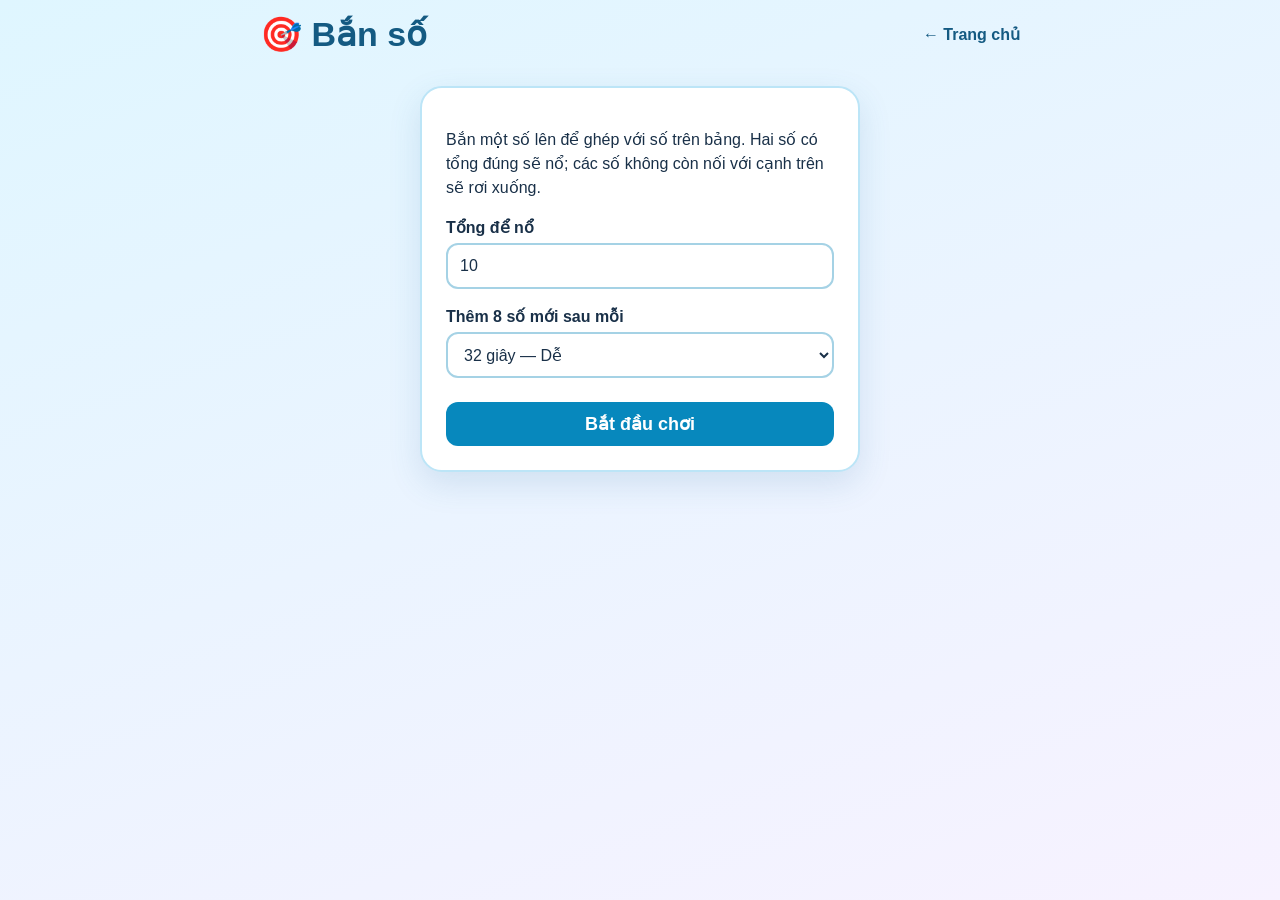
==== ban-so.html @ beb56f99 "Add number shooting game" ====
<!doctype html>
<html lang="vi">
<head>
  <meta charset="utf-8">
  <meta name="viewport" content="width=device-width, initial-scale=1">
  <title>Bắn số — Hỗ trợ học tập</title>
  <style>
    * { box-sizing: border-box; }
    body { margin: 0; min-height: 100dvh; font-family: Arial, Helvetica, sans-serif; color: #193048; background: linear-gradient(160deg, #dff6ff, #f7f2ff); }
    main { width: min(100% - 24px, 760px); margin: auto; padding: 14px 0 20px; }
    .top { display: flex; align-items: center; justify-content: space-between; gap: 12px; margin-bottom: 12px; }
    h1 { margin: 0; font-size: clamp(24px, 5vw, 34px); color: #145a82; }
    a { color: #145a82; font-weight: 700; text-decoration: none; }
    a:hover { text-decoration: underline; }
    .card { background: #fff; border: 2px solid #bce5f7; border-radius: 22px; box-shadow: 0 12px 32px #3975a326; }
    #setup { max-width: 440px; margin: 32px auto; padding: 24px; }
    #setup p { line-height: 1.5; }
    label { display: block; margin: 18px 0 6px; font-weight: 700; }
    input, select, button { font: inherit; }
    input, select { width: 100%; min-height: 46px; padding: 10px 12px; border: 2px solid #a5d2e5; border-radius: 12px; background: #fff; color: #193048; }
    input:focus-visible, select:focus-visible, button:focus-visible, a:focus-visible { outline: 3px solid #f8aa39; outline-offset: 2px; }
    button { min-height: 44px; border: 0; border-radius: 12px; padding: 9px 16px; background: #d8f1fd; color: #145a82; font-weight: 700; cursor: pointer; }
    button:hover { filter: brightness(.96); }
    .primary { background: #0788bd; color: white; }
    #setup .primary { display: block; width: 100%; margin-top: 24px; font-size: 18px; }
    #game { text-align: center; }
    .hud { display: flex; align-items: center; justify-content: center; flex-wrap: wrap; gap: 8px 16px; margin: 4px 0 10px; font-weight: 700; }
    .hud span { white-space: nowrap; }
    .hud button { min-height: 36px; padding: 6px 12px; }
    .board { position: relative; width: min(100%, 440px, max(280px, calc(61.538dvh - 117px))); margin: auto; border: 4px solid #257aa8; border-radius: 18px; overflow: hidden; background: #ecfaff; box-shadow: 0 14px 28px #17426933; }
    canvas { display: block; width: 100%; aspect-ratio: 16 / 26; height: auto; touch-action: none; cursor: crosshair; }
    .controls { display: flex; justify-content: center; gap: 10px; margin: 10px 0 4px; }
    .controls button { min-width: 60px; font-size: 20px; }
    #fire { min-width: 120px; }
    .hint { margin: 6px 0 0; color: #506b7e; font-size: 14px; }
    .result { position: absolute; inset: 0; display: grid; place-items: center; padding: 16px; background: #0d3459ae; }
    .result-box { width: min(100%, 320px); padding: 24px; background: white; border-radius: 20px; }
    .result-box h2 { margin: 0 0 8px; }
    .result-box p { margin: 0 0 18px; }
    [hidden] { display: none !important; }
    @media (max-width: 480px) { main { padding-top: 10px; } .top { margin-bottom: 6px; } .hint { font-size: 12px; } }
  </style>
</head>
<body>
  <main>
    <header class="top">
      <h1>🎯 Bắn số</h1>
      <a href="index.html">← Trang chủ</a>
    </header>

    <form id="setup" class="card">
      <p>Bắn một số lên để ghép với số trên bảng. Hai số có tổng đúng sẽ nổ; các số không còn nối với cạnh trên sẽ rơi xuống.</p>
      <label for="target">Tổng để nổ</label>
      <input id="target" type="number" min="2" max="99" step="1" value="10" inputmode="numeric" required>
      <label for="difficulty">Thêm 8 số mới sau mỗi</label>
      <select id="difficulty">
        <option value="32">32 giây — Dễ</option>
        <option value="26">26 giây — Vừa</option>
        <option value="20">20 giây — Khó</option>
      </select>
      <button class="primary" type="submit">Bắt đầu chơi</button>
    </form>

    <section id="game" hidden aria-label="Trò chơi bắn số">
      <div class="hud">
        <span>Tổng: <strong id="goal">10</strong></span>
        <span>Số mới sau: <strong id="countdown">32</strong>s</span>
        <span>Đạn: <strong id="ammo">1</strong></span>
        <button id="settings" type="button">Cài đặt</button>
      </div>
      <div class="board">
        <canvas id="field" width="320" height="520" aria-label="Bảng chơi 16 ô ngang, 26 ô dọc. Chạm vào cột để bắn."></canvas>
        <div id="result" class="result" hidden>
          <div class="result-box">
            <h2 id="result-title"></h2>
            <p id="result-text"></p>
            <button id="again" class="primary" type="button">Chơi lại</button>
          </div>
        </div>
      </div>
      <div class="controls">
        <button id="left" type="button" aria-label="Chuyển ống bắn sang trái">◀</button>
        <button id="fire" class="primary" type="button">Bắn ↑</button>
        <button id="right" type="button" aria-label="Chuyển ống bắn sang phải">▶</button>
      </div>
      <p class="hint">Giữ và rê để ngắm, thả để bắn. Đường xanh lá sẽ nổ, cam sẽ dính lại, xanh dương là cột trống. Trên PC: ← → và phím cách.</p>
    </section>
  </main>
  <script>
    const COLS = 8, ROWS = 13, SIZE = 40, WIDTH = 320, HEIGHT = 520;
    const canvas = document.getElementById('field');
    const ctx = canvas.getContext('2d');
    const setup = document.getElementById('setup');
    const game = document.getElementById('game');
    const result = document.getElementById('result');
    const countdown = document.getElementById('countdown');
    const ammo = document.getElementById('ammo');
    const colors = ['#f45f80', '#f5aa35', '#42b9aa', '#638cf1', '#a475e3', '#e978bd'];
    let grid, falling = [], bursts = [], shot = null, lane = 3, nextValue = 1;
    let target = 10, interval = 32, remaining = 32, playing = false, lastFrame = 0, resultDelay = 0;
    let aimingPointer = null;

    const randomValue = () => 1 + Math.floor(Math.random() * (target - 1));
    const center = (index) => index * SIZE + SIZE / 2;

    function exposedNumbers() {
      const exposed = [];
      for (let col = 0; col < COLS; col++) {
        for (let row = ROWS - 1; row >= 0; row--) {
          if (grid[row][col] !== null) {
            exposed.push(grid[row][col]);
            break;
          }
        }
      }
      return exposed;
    }

    function chooseShot() {
      const exposed = exposedNumbers();
      return target - exposed[Math.floor(Math.random() * exposed.length)];
    }

    function refreshAmmo() {
      if (!exposedNumbers().includes(target - nextValue)) nextValue = chooseShot();
      ammo.textContent = nextValue;
    }

    function addRow() {
      // Hàng mới không kích hoạt nổ; chỉ va chạm với đạn mới kích hoạt ghép số.
      for (let row = ROWS - 1; row > 0; row--) grid[row] = grid[row - 1];
      grid[0] = Array.from({ length: COLS }, randomValue);
      if (grid[ROWS - 1].some(value => value !== null)) finish(false);
      else refreshAmmo();
    }

    function dropLoose() {
      const connected = new Set(), queue = [];
      for (let col = 0; col < COLS; col++) if (grid[0][col] !== null) {
        const key = col;
        connected.add(key);
        queue.push([0, col]);
      }
      for (let i = 0; i < queue.length; i++) {
        const [row, col] = queue[i];
        for (const [r, c] of [[row - 1, col], [row + 1, col], [row, col - 1], [row, col + 1]]) {
          const key = r * COLS + c;
          if (r < 0 || r >= ROWS || c < 0 || c >= COLS || grid[r][c] === null || connected.has(key)) continue;
          connected.add(key);
          queue.push([r, c]);
        }
      }
      for (let row = 0; row < ROWS; row++) for (let col = 0; col < COLS; col++) {
        if (grid[row][col] !== null && !connected.has(row * COLS + col)) {
          falling.push({ col, y: center(row), value: grid[row][col], speed: 80 + Math.random() * 80 });
          grid[row][col] = null;
        }
      }
      return connected.size;
    }

    function finish(won) {
      playing = false;
      shot = null;
      document.getElementById('result-title').textContent = won ? 'Chiến thắng! 🎉' : 'Hết lượt rồi!';
      document.getElementById('result-text').textContent = won
        ? 'Bạn đã làm sạch tất cả số nối với cạnh trên.'
        : 'Một số đã chạm cạnh dưới. Thử lại nhé!';
      resultDelay = won && falling.length ? 0.65 : 0;
      result.hidden = resultDelay > 0;
    }

    function start() {
      target = Number(document.getElementById('target').value);
      interval = Number(document.getElementById('difficulty').value);
      remaining = interval;
      grid = Array.from({ length: ROWS }, () => Array(COLS).fill(null));
      for (let row = 0; row < 3; row++) grid[row] = Array.from({ length: COLS }, randomValue);
      falling = []; bursts = []; shot = null; lane = 3;
      aimingPointer = null;
      resultDelay = 0;
      nextValue = chooseShot();
      playing = true;
      lastFrame = performance.now();
      document.getElementById('goal').textContent = target;
      countdown.textContent = interval;
      ammo.textContent = nextValue;
      result.hidden = true;
      setup.hidden = true;
      game.hidden = false;
    }

    function shoot() {
      if (!playing || shot) return;
      shot = { col: lane, y: center(ROWS - 2), value: nextValue };
      nextValue = chooseShot();
      ammo.textContent = nextValue;
    }

    function hit(row, col) {
      if (shot.value + grid[row][col] !== target) {
        const landingRow = row + 1;
        if (landingRow >= ROWS) return finish(false);
        if (landingRow === ROWS - 1) return finish(false);
        const neighbor = [col - 1, col + 1].find(other =>
          other >= 0 && other < COLS && grid[landingRow][other] !== null &&
          shot.value + grid[landingRow][other] === target);
        if (neighbor === undefined) {
          grid[landingRow][col] = shot.value;
          shot = null;
          refreshAmmo();
          return;
        }
        row = landingRow;
        col = neighbor;
      }
      bursts.push({ x: center(col), y: center(row), age: 0 });
      grid[row][col] = null;
      shot = null;
      if (dropLoose() === 0) return finish(true);
      refreshAmmo();
    }

    function update(dt) {
      remaining -= dt;
      while (remaining <= 0 && playing) {
        addRow();
        remaining += interval;
      }
      countdown.textContent = Math.max(0, Math.ceil(remaining));
      if (!playing || !shot) return;
      shot.y -= 360 * Math.min(dt, 0.05);
      for (let row = ROWS - 1; row >= 0; row--) {
        if (grid[row][shot.col] !== null && shot.y - center(row) <= 36) {
          hit(row, shot.col);
          return;
        }
      }
      if (shot.y <= center(0)) {
        grid[0][shot.col] = shot.value;
        shot = null;
        refreshAmmo();
      }
    }

    function drawBall(x, y, value, alpha = 1) {
      ctx.globalAlpha = alpha;
      ctx.beginPath();
      ctx.arc(x, y, 18, 0, Math.PI * 2);
      ctx.fillStyle = colors[value % colors.length];
      ctx.fill();
      ctx.lineWidth = 2;
      ctx.strokeStyle = '#ffffff';
      ctx.stroke();
      ctx.fillStyle = '#ffffff';
      ctx.font = value >= 10 ? 'bold 18px Arial' : 'bold 22px Arial';
      ctx.textAlign = 'center';
      ctx.textBaseline = 'middle';
      ctx.fillText(value, x, y + 1);
      ctx.globalAlpha = 1;
    }

    function draw() {
      ctx.fillStyle = '#eaf8ff';
      ctx.fillRect(0, 0, WIDTH, HEIGHT);
      ctx.strokeStyle = '#cce9f6';
      ctx.lineWidth = 1;
      for (let x = SIZE / 2; x < WIDTH; x += SIZE / 2) { ctx.beginPath(); ctx.moveTo(x, 0); ctx.lineTo(x, HEIGHT); ctx.stroke(); }
      for (let y = SIZE / 2; y < HEIGHT; y += SIZE / 2) { ctx.beginPath(); ctx.moveTo(0, y); ctx.lineTo(WIDTH, y); ctx.stroke(); }
      ctx.fillStyle = '#ff8b8b';
      ctx.fillRect(0, HEIGHT - 3, WIDTH, 3);
      if (!grid) return;
      let guideRow = -1, guideColor = '#2980b9';
      if (playing) {
        for (let row = ROWS - 1; row >= 0; row--) if (grid[row][lane] !== null) { guideRow = row; break; }
        if (guideRow >= 0) guideColor = nextValue + grid[guideRow][lane] === target ? '#138a51' : '#b96712';
        const x = center(lane);
        ctx.beginPath();
        ctx.moveTo(x, HEIGHT - 34);
        ctx.lineTo(x, guideRow >= 0 ? center(guideRow) + 20 : 10);
        ctx.setLineDash([8, 6]);
        ctx.strokeStyle = guideColor;
        ctx.lineWidth = 4;
        ctx.stroke();
        ctx.setLineDash([]);
      }
      for (let row = 0; row < ROWS; row++) for (let col = 0; col < COLS; col++) {
        if (grid[row][col] !== null) drawBall(center(col), center(row), grid[row][col]);
      }
      if (guideRow >= 0) {
        ctx.beginPath();
        ctx.arc(center(lane), center(guideRow), 21, 0, Math.PI * 2);
        ctx.strokeStyle = guideColor;
        ctx.lineWidth = 3;
        ctx.stroke();
      }
      for (const ball of falling) drawBall(center(ball.col), ball.y, ball.value);
      for (const burst of bursts) {
        ctx.beginPath();
        ctx.arc(burst.x, burst.y, 20 + burst.age * 90, 0, Math.PI * 2);
        ctx.strokeStyle = `rgba(255, 123, 47, ${Math.max(0, 1 - burst.age * 2)})`;
        ctx.lineWidth = 5;
        ctx.stroke();
      }
      if (shot) drawBall(center(shot.col), shot.y, shot.value);
      if (playing) {
        const x = center(lane);
        ctx.fillStyle = '#185986';
        ctx.beginPath();
        ctx.moveTo(x - 16, HEIGHT);
        ctx.lineTo(x - 11, HEIGHT - 19);
        ctx.lineTo(x + 11, HEIGHT - 19);
        ctx.lineTo(x + 16, HEIGHT);
        ctx.fill();
        drawBall(x, center(ROWS - 1), nextValue);
      }
    }

    function frame(now) {
      const dt = (now - (lastFrame || now)) / 1000;
      lastFrame = now;
      if (playing) update(dt);
      falling.forEach(ball => { ball.speed += 420 * Math.min(dt, 0.05); ball.y += ball.speed * Math.min(dt, 0.05); });
      falling = falling.filter(ball => ball.y < HEIGHT + SIZE);
      bursts.forEach(burst => { burst.age += dt; });
      bursts = bursts.filter(burst => burst.age < 0.5);
      if (resultDelay > 0) {
        resultDelay -= dt;
        if (resultDelay <= 0 && !game.hidden) result.hidden = false;
      }
      if (!game.hidden) draw();
      requestAnimationFrame(frame);
    }

    setup.addEventListener('submit', event => { event.preventDefault(); start(); });
    document.getElementById('again').addEventListener('click', start);
    document.getElementById('settings').addEventListener('click', () => { playing = false; resultDelay = 0; game.hidden = true; setup.hidden = false; });
    document.getElementById('left').addEventListener('click', () => { lane = Math.max(0, lane - 1); });
    document.getElementById('right').addEventListener('click', () => { lane = Math.min(COLS - 1, lane + 1); });
    document.getElementById('fire').addEventListener('click', shoot);
    function aimAt(event) {
      const rect = canvas.getBoundingClientRect();
      lane = Math.max(0, Math.min(COLS - 1, Math.floor((event.clientX - rect.left) * COLS / rect.width)));
    }
    canvas.addEventListener('pointermove', event => {
      if (playing && (aimingPointer === null || aimingPointer === event.pointerId)) aimAt(event);
    });
    canvas.addEventListener('pointerdown', event => {
      if (!playing || aimingPointer !== null) return;
      event.preventDefault();
      aimingPointer = event.pointerId;
      canvas.setPointerCapture(event.pointerId);
      aimAt(event);
    });
    canvas.addEventListener('pointerup', event => {
      if (aimingPointer !== event.pointerId) return;
      aimAt(event);
      aimingPointer = null;
      shoot();
    });
    canvas.addEventListener('pointercancel', event => { if (aimingPointer === event.pointerId) aimingPointer = null; });
    window.addEventListener('keydown', event => {
      if (!playing) return;
      if (event.key === 'ArrowLeft') lane = Math.max(0, lane - 1);
      else if (event.key === 'ArrowRight') lane = Math.min(COLS - 1, lane + 1);
      else if (event.code === 'Space') shoot();
      else return;
      event.preventDefault();
    });
    requestAnimationFrame(frame);
  </script>
</body>
</html>
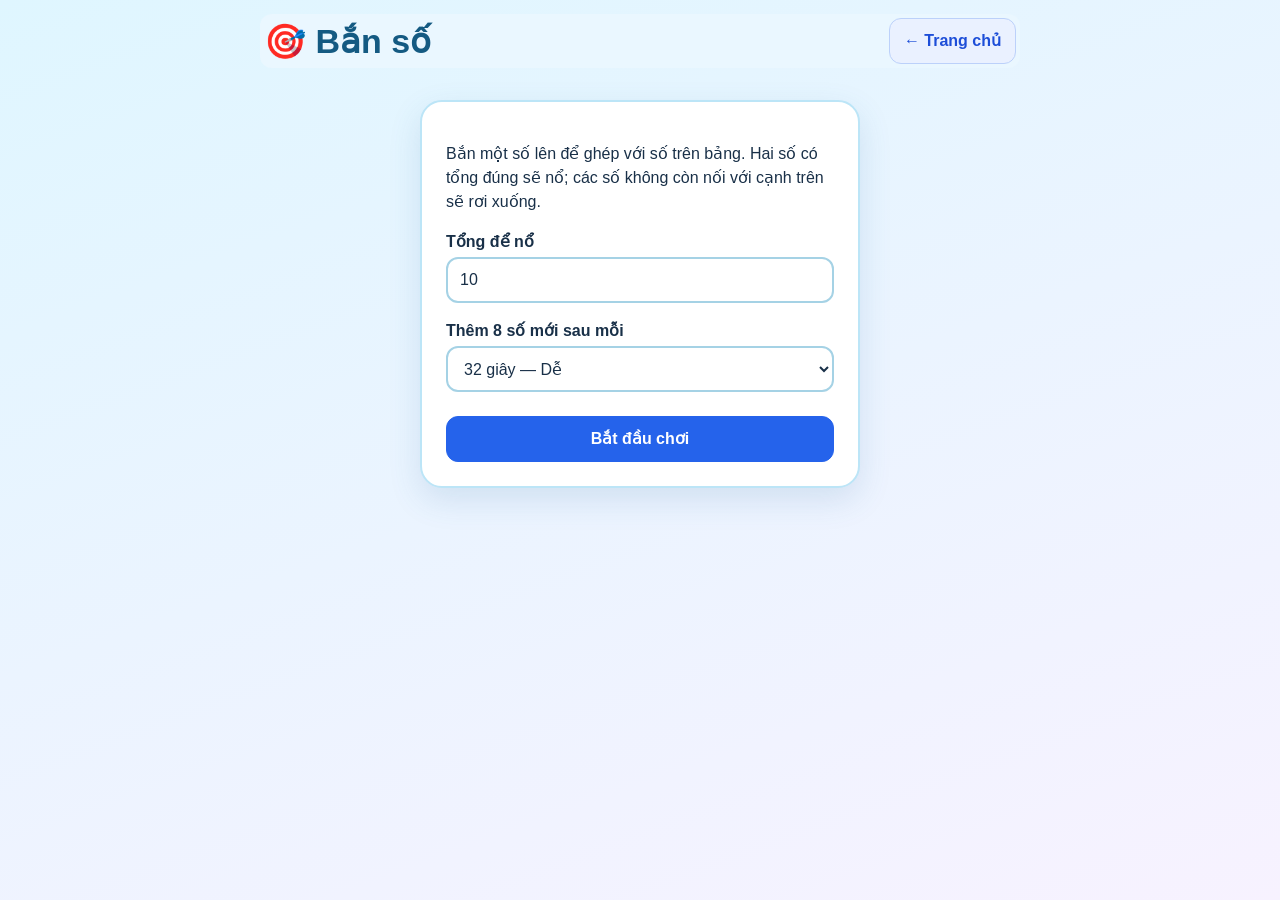
==== commit f4f35462: "Add subtraction lessons and unify practice pages" ====
--- a/ban-so.html
+++ b/ban-so.html
@@ -8,7 +8,8 @@
     * { box-sizing: border-box; }
     body { margin: 0; min-height: 100dvh; font-family: Arial, Helvetica, sans-serif; color: #193048; background: linear-gradient(160deg, #dff6ff, #f7f2ff); }
     main { width: min(100% - 24px, 760px); margin: auto; padding: 14px 0 20px; }
-    .top { display: flex; align-items: center; justify-content: space-between; gap: 12px; margin-bottom: 12px; }
+    .top { position: sticky; top: 0; z-index: 20; display: flex; align-items: center; justify-content: space-between; gap: 12px; margin-bottom: 12px; padding: 4px; border-radius: 12px; background: #eaf7ff; }
+    body.playing .top { display: none; }
     h1 { margin: 0; font-size: clamp(24px, 5vw, 34px); color: #145a82; }
     a { color: #145a82; font-weight: 700; text-decoration: none; }
     a:hover { text-decoration: underline; }
@@ -22,15 +23,16 @@
     button { min-height: 44px; border: 0; border-radius: 12px; padding: 9px 16px; background: #d8f1fd; color: #145a82; font-weight: 700; cursor: pointer; }
     button:hover { filter: brightness(.96); }
     .primary { background: #0788bd; color: white; }
-    #setup .primary { display: block; width: 100%; margin-top: 24px; font-size: 18px; }
+    #setup .primary { display: block; width: 100%; margin-top: 24px; }
     #game { text-align: center; }
+    .game-actions { margin-bottom: 8px; }
     .hud { display: flex; align-items: center; justify-content: center; flex-wrap: wrap; gap: 8px 16px; margin: 4px 0 10px; font-weight: 700; }
     .hud span { white-space: nowrap; }
     .hud button { min-height: 36px; padding: 6px 12px; }
     .board { position: relative; width: min(100%, 440px, max(280px, calc(61.538dvh - 117px))); margin: auto; border: 4px solid #257aa8; border-radius: 18px; overflow: hidden; background: #ecfaff; box-shadow: 0 14px 28px #17426933; }
     canvas { display: block; width: 100%; aspect-ratio: 16 / 26; height: auto; touch-action: none; cursor: crosshair; }
     .controls { display: flex; justify-content: center; gap: 10px; margin: 10px 0 4px; }
-    .controls button { min-width: 60px; font-size: 20px; }
+    .controls .ui-button { min-width: 60px; font-size: 20px; }
     #fire { min-width: 120px; }
     .hint { margin: 6px 0 0; color: #506b7e; font-size: 14px; }
     .result { position: absolute; inset: 0; display: grid; place-items: center; padding: 16px; background: #0d3459ae; }
@@ -38,14 +40,15 @@
     .result-box h2 { margin: 0 0 8px; }
     .result-box p { margin: 0 0 18px; }
     [hidden] { display: none !important; }
-    @media (max-width: 480px) { main { padding-top: 10px; } .top { margin-bottom: 6px; } .hint { font-size: 12px; } }
+    @media (max-width: 480px) { main { padding-top: 10px; } .top { margin-bottom: 6px; } .hint { font-size: 12px; } #game .game-actions > .ui-button { flex: 1 1 auto; min-width: 0; } }
   </style>
+  <link rel="stylesheet" href="ui.css">
 </head>
 <body>
   <main>
     <header class="top">
       <h1>🎯 Bắn số</h1>
-      <a href="index.html">← Trang chủ</a>
+      <a class="home-link ui-button" href="index.html">← Trang chủ</a>
     </header>
 
     <form id="setup" class="card">
@@ -58,15 +61,19 @@
         <option value="26">26 giây — Vừa</option>
         <option value="20">20 giây — Khó</option>
       </select>
-      <button class="primary" type="submit">Bắt đầu chơi</button>
+      <button class="primary ui-button ui-button--primary" type="submit">Bắt đầu chơi</button>
     </form>
 
     <section id="game" hidden aria-label="Trò chơi bắn số">
+      <div class="game-actions ui-actions ui-actions--sticky">
+        <a class="ui-button" href="index.html">← Trang chủ</a>
+        <button class="ui-button" id="settings" type="button">⚙️ Cài đặt</button>
+        <button class="ui-button" id="new-game" type="button">↻ Chơi mới</button>
+      </div>
       <div class="hud">
         <span>Tổng: <strong id="goal">10</strong></span>
         <span>Số mới sau: <strong id="countdown">32</strong>s</span>
         <span>Đạn: <strong id="ammo">1</strong></span>
-        <button id="settings" type="button">Cài đặt</button>
       </div>
       <div class="board">
         <canvas id="field" width="320" height="520" aria-label="Bảng chơi 16 ô ngang, 26 ô dọc. Chạm vào cột để bắn."></canvas>
@@ -74,14 +81,14 @@
           <div class="result-box">
             <h2 id="result-title"></h2>
             <p id="result-text"></p>
-            <button id="again" class="primary" type="button">Chơi lại</button>
+            <button id="again" class="primary ui-button ui-button--primary" type="button">Chơi lại</button>
           </div>
         </div>
       </div>
       <div class="controls">
-        <button id="left" type="button" aria-label="Chuyển ống bắn sang trái">◀</button>
-        <button id="fire" class="primary" type="button">Bắn ↑</button>
-        <button id="right" type="button" aria-label="Chuyển ống bắn sang phải">▶</button>
+        <button id="left" class="ui-button" type="button" aria-label="Chuyển ống bắn sang trái">◀</button>
+        <button id="fire" class="primary ui-button ui-button--primary" type="button">Bắn ↑</button>
+        <button id="right" class="ui-button" type="button" aria-label="Chuyển ống bắn sang phải">▶</button>
       </div>
       <p class="hint">Giữ và rê để ngắm, thả để bắn. Đường xanh lá sẽ nổ, cam sẽ dính lại, xanh dương là cột trống. Trên PC: ← → và phím cách.</p>
     </section>
@@ -188,6 +195,7 @@
       result.hidden = true;
       setup.hidden = true;
       game.hidden = false;
+      document.body.classList.add('playing');
     }
 
     function shoot() {
@@ -334,7 +342,8 @@
 
     setup.addEventListener('submit', event => { event.preventDefault(); start(); });
     document.getElementById('again').addEventListener('click', start);
-    document.getElementById('settings').addEventListener('click', () => { playing = false; resultDelay = 0; game.hidden = true; setup.hidden = false; });
+    document.getElementById('new-game').addEventListener('click', start);
+    document.getElementById('settings').addEventListener('click', () => { playing = false; resultDelay = 0; game.hidden = true; setup.hidden = false; document.body.classList.remove('playing'); });
     document.getElementById('left').addEventListener('click', () => { lane = Math.max(0, lane - 1); });
     document.getElementById('right').addEventListener('click', () => { lane = Math.min(COLS - 1, lane + 1); });
     document.getElementById('fire').addEventListener('click', shoot);
--- a/ui.css
+++ b/ui.css
@@ -0,0 +1,63 @@
+:root {
+  --ui-blue: #2563eb;
+  --ui-blue-dark: #1d4ed8;
+}
+
+.ui-actions {
+  display: flex;
+  flex-wrap: wrap;
+  align-items: center;
+  gap: 8px;
+  padding: 8px;
+  border-radius: 14px;
+  background: #fff;
+}
+
+.ui-actions--sticky {
+  position: sticky;
+  top: 0;
+  z-index: 30;
+  box-shadow: 0 6px 20px #1720331a;
+}
+
+button.ui-button,
+a.ui-button {
+  display: inline-flex;
+  align-items: center;
+  justify-content: center;
+  gap: 6px;
+  min-height: 46px;
+  padding: 9px 14px;
+  border: 1px solid #bcd1fa;
+  border-radius: 12px;
+  background: #eaf1ff;
+  color: var(--ui-blue-dark);
+  box-shadow: none;
+  font: 700 16px/1.2 Arial, Helvetica, sans-serif;
+  text-align: center;
+  text-decoration: none;
+  cursor: pointer;
+  touch-action: manipulation;
+}
+
+button.ui-button--primary,
+a.ui-button--primary {
+  border-color: var(--ui-blue);
+  background: var(--ui-blue);
+  color: #fff;
+}
+
+button.ui-button:hover,
+a.ui-button:hover { filter: brightness(.96); transform: none; box-shadow: none; }
+
+button.ui-button:active,
+a.ui-button:active { transform: scale(.98); }
+
+button.ui-button:focus-visible,
+a.ui-button:focus-visible { outline: 3px solid #f59e0b; outline-offset: 2px; }
+
+button.ui-button:disabled { border-color: #cbd5e1; background: #cbd5e1; color: #475569; cursor: not-allowed; }
+
+@media (max-width: 520px) {
+  .ui-actions > .ui-button { flex: 1 1 calc(50% - 4px); padding: 8px; font-size: 14px; }
+}
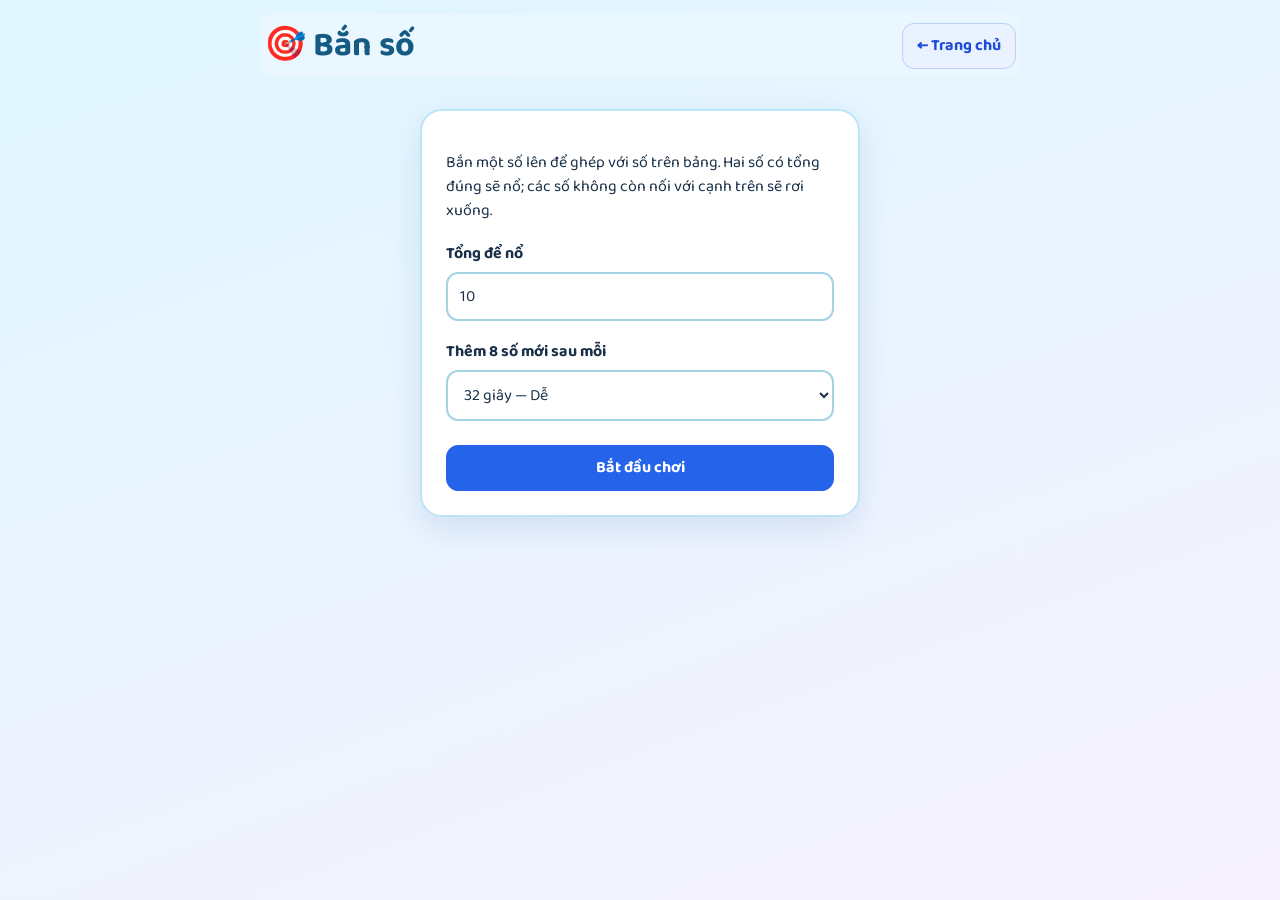
==== commit a70112b3: "Unify fonts and clarify subtraction visuals" ====
--- a/ban-so.html
+++ b/ban-so.html
@@ -6,7 +6,7 @@
   <title>Bắn số — Hỗ trợ học tập</title>
   <style>
     * { box-sizing: border-box; }
-    body { margin: 0; min-height: 100dvh; font-family: Arial, Helvetica, sans-serif; color: #193048; background: linear-gradient(160deg, #dff6ff, #f7f2ff); }
+    body { margin: 0; min-height: 100dvh; color: #193048; background: linear-gradient(160deg, #dff6ff, #f7f2ff); }
     main { width: min(100% - 24px, 760px); margin: auto; padding: 14px 0 20px; }
     .top { position: sticky; top: 0; z-index: 20; display: flex; align-items: center; justify-content: space-between; gap: 12px; margin-bottom: 12px; padding: 4px; border-radius: 12px; background: #eaf7ff; }
     body.playing .top { display: none; }
@@ -261,7 +261,7 @@
       ctx.strokeStyle = '#ffffff';
       ctx.stroke();
       ctx.fillStyle = '#ffffff';
-      ctx.font = value >= 10 ? 'bold 18px Arial' : 'bold 22px Arial';
+      ctx.font = value >= 10 ? 'bold 18px "Baloo 2", "Segoe UI", sans-serif' : 'bold 22px "Baloo 2", "Segoe UI", sans-serif';
       ctx.textAlign = 'center';
       ctx.textBaseline = 'middle';
       ctx.fillText(value, x, y + 1);
--- a/ui.css
+++ b/ui.css
@@ -1,7 +1,13 @@
+@import url('https://fonts.googleapis.com/css2?family=Baloo+2:wght@400;500;600;700;800&display=swap');
+
 :root {
   --ui-blue: #2563eb;
   --ui-blue-dark: #1d4ed8;
+  --ui-font: 'Baloo 2', 'Segoe UI', Arial, sans-serif;
 }
+
+body { font-family: var(--ui-font); }
+button, input, select { font-family: inherit; }
 
 .ui-actions {
   display: flex;
@@ -33,7 +39,7 @@
   background: #eaf1ff;
   color: var(--ui-blue-dark);
   box-shadow: none;
-  font: 700 16px/1.2 Arial, Helvetica, sans-serif;
+  font: 700 16px/1.2 var(--ui-font);
   text-align: center;
   text-decoration: none;
   cursor: pointer;
